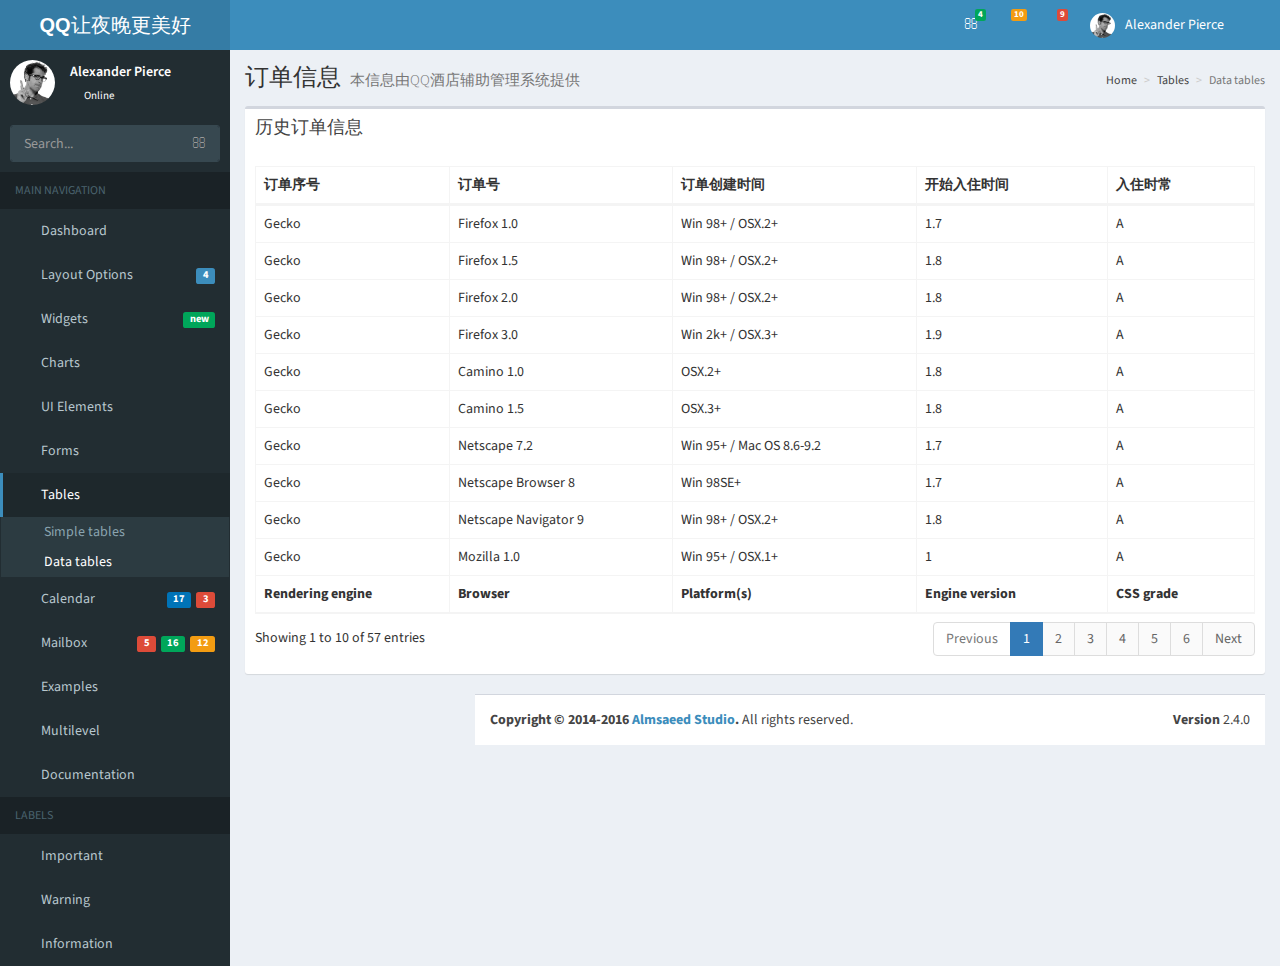
==== hotel_data.html @ d1375a73 "页面" ====
<!DOCTYPE html>
<html>
<head>
  <meta charset="utf-8">
  <meta http-equiv="X-UA-Compatible" content="IE=edge">
  <title>AdminLTE 2 | Data Tables</title>
  <!-- Tell the browser to be responsive to screen width -->
  <meta content="width=device-width, initial-scale=1, maximum-scale=1, user-scalable=no" name="viewport">
  <!-- Bootstrap 3.3.7 -->
  <link rel="stylesheet" href="css/bootstrap.css">
  <!-- Font Awesome -->
  <link rel="stylesheet" href="css/font-awesome.css">
  <!-- Ionicons -->
  <link rel="stylesheet" href="css/ionicons.css">
  <!-- DataTables -->
  <link rel="stylesheet" href="css/dataTables.bootstrap.css">
  <!-- Theme style -->
  <link rel="stylesheet" href="css/AdminLTE.css">
  <!-- AdminLTE Skins. Choose a skin from the css/skins
       folder instead of downloading all of them to reduce the load. -->
  <link rel="stylesheet" href="css/_all-skins.css">

  <!-- Google Font -->
  <link rel="stylesheet"
        href="https://fonts.googleapis.com/css?family=Source+Sans+Pro:300,400,600,700,300italic,400italic,600italic">
</head>
<body class="hold-transition skin-blue sidebar-mini">
<div class="wrapper">

  <header class="main-header">
    <!-- Logo -->
    <a href="index2.html" class="logo">
      <!-- mini logo for sidebar mini 50x50 pixels -->
      <span class="logo-mini"><b>A</b>LT</span>
      <!-- logo for regular state and mobile devices -->
      <span class="logo-lg"><b>QQ</b>让夜晚更美好</span>
    </a>
    <!-- Header Navbar: style can be found in header.less -->
    <nav class="navbar navbar-static-top">
      <!-- Sidebar toggle button-->
      <a href="#" class="sidebar-toggle" data-toggle="push-menu" role="button">
        <span class="sr-only">Toggle navigation</span>
        <span class="icon-bar"></span>
        <span class="icon-bar"></span>
        <span class="icon-bar"></span>
      </a>

      <div class="navbar-custom-menu">
        <ul class="nav navbar-nav">
          <!-- Messages: style can be found in dropdown.less-->
          <li class="dropdown messages-menu">
            <a href="#" class="dropdown-toggle" data-toggle="dropdown">
              <i class="fa fa-envelope-o"></i>
              <span class="label label-success">4</span>
            </a>
            <ul class="dropdown-menu">
              <li class="header">You have 4 messages</li>
              <li>
                <!-- inner menu: contains the actual data -->
                <ul class="menu">
                  <li><!-- start message -->
                    <a href="#">
                      <div class="pull-left">
                        <img src="img/user2-160x160.jpg" class="img-circle" alt="User Image">
                      </div>
                      <h4>
                        Support Team
                        <small><i class="fa fa-clock-o"></i> 5 mins</small>
                      </h4>
                      <p>Why not buy a new awesome theme?</p>
                    </a>
                  </li>
                  <!-- end message -->
                  <li>
                    <a href="#">
                      <div class="pull-left">
                        <img src="img/user3-128x128.jpg" class="img-circle" alt="User Image">
                      </div>
                      <h4>
                        AdminLTE Design Team
                        <small><i class="fa fa-clock-o"></i> 2 hours</small>
                      </h4>
                      <p>Why not buy a new awesome theme?</p>
                    </a>
                  </li>
                  <li>
                    <a href="#">
                      <div class="pull-left">
                        <img src="img/user4-128x128.jpg" class="img-circle" alt="User Image">
                      </div>
                      <h4>
                        Developers
                        <small><i class="fa fa-clock-o"></i> Today</small>
                      </h4>
                      <p>Why not buy a new awesome theme?</p>
                    </a>
                  </li>
                  <li>
                    <a href="#">
                      <div class="pull-left">
                        <img src="img/user3-128x128.jpg" class="img-circle" alt="User Image">
                      </div>
                      <h4>
                        Sales Department
                        <small><i class="fa fa-clock-o"></i> Yesterday</small>
                      </h4>
                      <p>Why not buy a new awesome theme?</p>
                    </a>
                  </li>
                  <li>
                    <a href="#">
                      <div class="pull-left">
                        <img src="img/user4-128x128.jpg" class="img-circle" alt="User Image">
                      </div>
                      <h4>
                        Reviewers
                        <small><i class="fa fa-clock-o"></i> 2 days</small>
                      </h4>
                      <p>Why not buy a new awesome theme?</p>
                    </a>
                  </li>
                </ul>
              </li>
              <li class="footer"><a href="#">See All Messages</a></li>
            </ul>
          </li>
          <!-- Notifications: style can be found in dropdown.less -->
          <li class="dropdown notifications-menu">
            <a href="#" class="dropdown-toggle" data-toggle="dropdown">
              <i class="fa fa-bell-o"></i>
              <span class="label label-warning">10</span>
            </a>
            <ul class="dropdown-menu">
              <li class="header">You have 10 notifications</li>
              <li>
                <!-- inner menu: contains the actual data -->
                <ul class="menu">
                  <li>
                    <a href="#">
                      <i class="fa fa-users text-aqua"></i> 5 new members joined today
                    </a>
                  </li>
                  <li>
                    <a href="#">
                      <i class="fa fa-warning text-yellow"></i> Very long description here that may not fit into the
                      page and may cause design problems
                    </a>
                  </li>
                  <li>
                    <a href="#">
                      <i class="fa fa-users text-red"></i> 5 new members joined
                    </a>
                  </li>

                  <li>
                    <a href="#">
                      <i class="fa fa-shopping-cart text-green"></i> 25 sales made
                    </a>
                  </li>
                  <li>
                    <a href="#">
                      <i class="fa fa-user text-red"></i> You changed your username
                    </a>
                  </li>
                </ul>
              </li>
              <li class="footer"><a href="#">View all</a></li>
            </ul>
          </li>
          <!-- Tasks: style can be found in dropdown.less -->
          <li class="dropdown tasks-menu">
            <a href="#" class="dropdown-toggle" data-toggle="dropdown">
              <i class="fa fa-flag-o"></i>
              <span class="label label-danger">9</span>
            </a>
            <ul class="dropdown-menu">
              <li class="header">You have 9 tasks</li>
              <li>
                <!-- inner menu: contains the actual data -->
                <ul class="menu">
                  <li><!-- Task item -->
                    <a href="#">
                      <h3>
                        Design some buttons
                        <small class="pull-right">20%</small>
                      </h3>
                      <div class="progress xs">
                        <div class="progress-bar progress-bar-aqua" style="width: 20%" role="progressbar"
                             aria-valuenow="20" aria-valuemin="0" aria-valuemax="100">
                          <span class="sr-only">20% Complete</span>
                        </div>
                      </div>
                    </a>
                  </li>
                  <!-- end task item -->
                  <li><!-- Task item -->
                    <a href="#">
                      <h3>
                        Create a nice theme
                        <small class="pull-right">40%</small>
                      </h3>
                      <div class="progress xs">
                        <div class="progress-bar progress-bar-green" style="width: 40%" role="progressbar"
                             aria-valuenow="20" aria-valuemin="0" aria-valuemax="100">
                          <span class="sr-only">40% Complete</span>
                        </div>
                      </div>
                    </a>
                  </li>
                  <!-- end task item -->
                  <li><!-- Task item -->
                    <a href="#">
                      <h3>
                        Some task I need to do
                        <small class="pull-right">60%</small>
                      </h3>
                      <div class="progress xs">
                        <div class="progress-bar progress-bar-red" style="width: 60%" role="progressbar"
                             aria-valuenow="20" aria-valuemin="0" aria-valuemax="100">
                          <span class="sr-only">60% Complete</span>
                        </div>
                      </div>
                    </a>
                  </li>
                  <!-- end task item -->
                  <li><!-- Task item -->
                    <a href="#">
                      <h3>
                        Make beautiful transitions
                        <small class="pull-right">80%</small>
                      </h3>
                      <div class="progress xs">
                        <div class="progress-bar progress-bar-yellow" style="width: 80%" role="progressbar"
                             aria-valuenow="20" aria-valuemin="0" aria-valuemax="100">
                          <span class="sr-only">80% Complete</span>
                        </div>
                      </div>
                    </a>
                  </li>
                  <!-- end task item -->
                </ul>
              </li>
              <li class="footer">
                <a href="#">View all tasks</a>
              </li>
            </ul>
          </li>
          <!-- User Account: style can be found in dropdown.less -->
          <li class="dropdown user user-menu">
            <a href="#" class="dropdown-toggle" data-toggle="dropdown">
              <img src="img/user2-160x160.jpg" class="user-image" alt="User Image">
              <span class="hidden-xs">Alexander Pierce</span>
            </a>
            <ul class="dropdown-menu">
              <!-- User image -->
              <li class="user-header">
                <img src="img/user2-160x160.jpg" class="img-circle" alt="User Image">

                <p>
                  Alexander Pierce - Web Developer
                  <small>Member since Nov. 2012</small>
                </p>
              </li>
              <!-- Menu Body -->
              <li class="user-body">
                <div class="row">
                  <div class="col-xs-4 text-center">
                    <a href="#">Followers</a>
                  </div>
                  <div class="col-xs-4 text-center">
                    <a href="#">Sales</a>
                  </div>
                  <div class="col-xs-4 text-center">
                    <a href="#">Friends</a>
                  </div>
                </div>
                <!-- /.row -->
              </li>
              <!-- Menu Footer-->
              <li class="user-footer">
                <div class="pull-left">
                  <a href="#" class="btn btn-default btn-flat">Profile</a>
                </div>
                <div class="pull-right">
                  <a href="#" class="btn btn-default btn-flat">Sign out</a>
                </div>
              </li>
            </ul>
          </li>
          <!-- Control Sidebar Toggle Button -->
          <li>
            <a href="#" data-toggle="control-sidebar"><i class="fa fa-gears"></i></a>
          </li>
        </ul>
      </div>
    </nav>
  </header>
  <!-- Left side column. contains the logo and sidebar -->
  <aside class="main-sidebar">
    <!-- sidebar: style can be found in sidebar.less -->
    <section class="sidebar">
      <!-- Sidebar user panel -->
      <div class="user-panel">
        <div class="pull-left image">
          <img src="img/user2-160x160.jpg" class="img-circle" alt="User Image">
        </div>
        <div class="pull-left info">
          <p>Alexander Pierce</p>
          <a href="#"><i class="fa fa-circle text-success"></i> Online</a>
        </div>
      </div>
      <!-- search form -->
      <form action="#" method="get" class="sidebar-form">
        <div class="input-group">
          <input type="text" name="q" class="form-control" placeholder="Search...">
          <span class="input-group-btn">
                <button type="submit" name="search" id="search-btn" class="btn btn-flat"><i class="fa fa-search"></i>
                </button>
              </span>
        </div>
      </form>
      <!-- /.search form -->
      <!-- sidebar menu: : style can be found in sidebar.less -->
      <ul class="sidebar-menu" data-widget="tree">
        <li class="header">MAIN NAVIGATION</li>
        <li class="treeview">
          <a href="#">
            <i class="fa fa-dashboard"></i> <span>Dashboard</span>
            <span class="pull-right-container">
              <i class="fa fa-angle-left pull-right"></i>
            </span>
          </a>
          <ul class="treeview-menu">
            <li><a href="index.html"><i class="fa fa-circle-o"></i> Dashboard v1</a></li>
            <li><a href="index2.html"><i class="fa fa-circle-o"></i> Dashboard v2</a></li>
          </ul>
        </li>
        <li class="treeview">
          <a href="#">
            <i class="fa fa-files-o"></i>
            <span>Layout Options</span>
            <span class="pull-right-container">
              <span class="label label-primary pull-right">4</span>
            </span>
          </a>
          <ul class="treeview-menu">
            <li><a href="pages/layout/top-nav.html"><i class="fa fa-circle-o"></i> Top Navigation</a></li>
            <li><a href="pages/layout/boxed.html"><i class="fa fa-circle-o"></i> Boxed</a></li>
            <li><a href="pages/layout/fixed.html"><i class="fa fa-circle-o"></i> Fixed</a></li>
            <li><a href="pages/layout/collapsed-sidebar.html"><i class="fa fa-circle-o"></i> Collapsed Sidebar</a></li>
          </ul>
        </li>
        <li>
          <a href="pages/widgets.html">
            <i class="fa fa-th"></i> <span>Widgets</span>
            <span class="pull-right-container">
              <small class="label pull-right bg-green">new</small>
            </span>
          </a>
        </li>
        <li class="treeview">
          <a href="#">
            <i class="fa fa-pie-chart"></i>
            <span>Charts</span>
            <span class="pull-right-container">
                  <i class="fa fa-angle-left pull-right"></i>
                </span>
          </a>
          <ul class="treeview-menu">
            <li><a href="pages/charts/chartjs.html"><i class="fa fa-circle-o"></i> ChartJS</a></li>
            <li><a href="pages/charts/morris.html"><i class="fa fa-circle-o"></i> Morris</a></li>
            <li><a href="pages/charts/flot.html"><i class="fa fa-circle-o"></i> Flot</a></li>
            <li><a href="pages/charts/inline.html"><i class="fa fa-circle-o"></i> Inline charts</a></li>
          </ul>
        </li>
        <li class="treeview">
          <a href="#">
            <i class="fa fa-laptop"></i>
            <span>UI Elements</span>
            <span class="pull-right-container">
                  <i class="fa fa-angle-left pull-right"></i>
                </span>
          </a>
          <ul class="treeview-menu">
            <li><a href="pages/UI/general.html"><i class="fa fa-circle-o"></i> General</a></li>
            <li><a href="pages/UI/icons.html"><i class="fa fa-circle-o"></i> Icons</a></li>
            <li><a href="pages/UI/buttons.html"><i class="fa fa-circle-o"></i> Buttons</a></li>
            <li><a href="pages/UI/sliders.html"><i class="fa fa-circle-o"></i> Sliders</a></li>
            <li><a href="pages/UI/timeline.html"><i class="fa fa-circle-o"></i> Timeline</a></li>
            <li><a href="pages/UI/modals.html"><i class="fa fa-circle-o"></i> Modals</a></li>
          </ul>
        </li>
        <li class="treeview">
          <a href="#">
            <i class="fa fa-edit"></i> <span>Forms</span>
            <span class="pull-right-container">
                  <i class="fa fa-angle-left pull-right"></i>
                </span>
          </a>
          <ul class="treeview-menu">
            <li><a href="pages/forms/general.html"><i class="fa fa-circle-o"></i> General Elements</a></li>
            <li><a href="pages/forms/advanced.html"><i class="fa fa-circle-o"></i> Advanced Elements</a></li>
            <li><a href="pages/forms/editors.html"><i class="fa fa-circle-o"></i> Editors</a></li>
          </ul>
        </li>
        <li class="treeview active">
          <a href="#">
            <i class="fa fa-table"></i> <span>Tables</span>
            <span class="pull-right-container">
                  <i class="fa fa-angle-left pull-right"></i>
                </span>
          </a>
          <ul class="treeview-menu">
            <li><a href="pages/tables/simple.html"><i class="fa fa-circle-o"></i> Simple tables</a></li>
            <li class="active"><a href="hotel_data.html"><i class="fa fa-circle-o"></i> Data tables</a></li>
          </ul>
        </li>
        <li>
          <a href="pages/calendar.html">
            <i class="fa fa-calendar"></i> <span>Calendar</span>
            <span class="pull-right-container">
              <small class="label pull-right bg-red">3</small>
              <small class="label pull-right bg-blue">17</small>
            </span>
          </a>
        </li>
        <li>
          <a href="pages/mailbox/mailbox.html">
            <i class="fa fa-envelope"></i> <span>Mailbox</span>
            <span class="pull-right-container">
              <small class="label pull-right bg-yellow">12</small>
              <small class="label pull-right bg-green">16</small>
              <small class="label pull-right bg-red">5</small>
            </span>
          </a>
        </li>
        <li class="treeview">
          <a href="#">
            <i class="fa fa-folder"></i> <span>Examples</span>
            <span class="pull-right-container">
                  <i class="fa fa-angle-left pull-right"></i>
                </span>
          </a>
          <ul class="treeview-menu">
            <li><a href="pages/examples/invoice.html"><i class="fa fa-circle-o"></i> Invoice</a></li>
            <li><a href="pages/examples/profile.html"><i class="fa fa-circle-o"></i> Profile</a></li>
            <li><a href="pages/examples/login.html"><i class="fa fa-circle-o"></i> Login</a></li>
            <li><a href="pages/examples/register.html"><i class="fa fa-circle-o"></i> Register</a></li>
            <li><a href="pages/examples/lockscreen.html"><i class="fa fa-circle-o"></i> Lockscreen</a></li>
            <li><a href="pages/examples/404.html"><i class="fa fa-circle-o"></i> 404 Error</a></li>
            <li><a href="pages/examples/500.html"><i class="fa fa-circle-o"></i> 500 Error</a></li>
            <li><a href="pages/examples/blank.html"><i class="fa fa-circle-o"></i> Blank Page</a></li>
            <li><a href="pages/examples/pace.html"><i class="fa fa-circle-o"></i> Pace Page</a></li>
          </ul>
        </li>
        <li class="treeview">
          <a href="#">
            <i class="fa fa-share"></i> <span>Multilevel</span>
            <span class="pull-right-container">
                  <i class="fa fa-angle-left pull-right"></i>
                </span>
          </a>
          <ul class="treeview-menu">
            <li><a href="#"><i class="fa fa-circle-o"></i> Level One</a></li>
            <li class="treeview">
              <a href="#"><i class="fa fa-circle-o"></i> Level One
                <span class="pull-right-container">
                  <i class="fa fa-angle-left pull-right"></i>
                </span>
              </a>
              <ul class="treeview-menu">
                <li><a href="#"><i class="fa fa-circle-o"></i> Level Two</a></li>
                <li class="treeview">
                  <a href="#"><i class="fa fa-circle-o"></i> Level Two
                    <span class="pull-right-container">
                      <i class="fa fa-angle-left pull-right"></i>
                    </span>
                  </a>
                  <ul class="treeview-menu">
                    <li><a href="#"><i class="fa fa-circle-o"></i> Level Three</a></li>
                    <li><a href="#"><i class="fa fa-circle-o"></i> Level Three</a></li>
                  </ul>
                </li>
              </ul>
            </li>
            <li><a href="#"><i class="fa fa-circle-o"></i> Level One</a></li>
          </ul>
        </li>
        <li><a href="https://adminlte.io/docs"><i class="fa fa-book"></i> <span>Documentation</span></a></li>
        <li class="header">LABELS</li>
        <li><a href="#"><i class="fa fa-circle-o text-red"></i> <span>Important</span></a></li>
        <li><a href="#"><i class="fa fa-circle-o text-yellow"></i> <span>Warning</span></a></li>
        <li><a href="#"><i class="fa fa-circle-o text-aqua"></i> <span>Information</span></a></li>
      </ul>
    </section>
    <!-- /.sidebar -->
  </aside>

  <!-- Content Wrapper. Contains page content -->
  <div class="content-wrapper">
    <!-- Content Header (Page header) -->
    <section class="content-header">
      <h1>
        订单信息
        <small>本信息由QQ酒店辅助管理系统提供</small>
      </h1>
      <ol class="breadcrumb">
        <li><a href="#"><i class="fa fa-dashboard"></i> Home</a></li>
        <li><a href="#">Tables</a></li>
        <li class="active">Data tables</li>
      </ol>
    </section>

    <!-- Main content -->
    <section class="content">
      <div class="row">
        <div class="col-xs-12">
          <div class="box">
            <div class="box-header">
              <h3 class="box-title">历史订单信息</h3>
            </div>
            <!-- /.box-header -->
            <div class="box-body">
              <table id="example2" class="table table-bordered table-hover">
                <thead>
                <tr>
                  <th>订单序号</th>
                  <th>订单号</th>
                  <th>订单创建时间</th>
                  <th>开始入住时间</th>
                  <th>入住时常</th>
                </tr>
                </thead>
                <tbody>
                <tr>
                  <td>Trident</td>
                  <td>Internet
                    Explorer 4.0
                  </td>
                  <td>Win 95+</td>
                  <td> 4</td>
                  <td>X</td>
                </tr>
                <tr>
                  <td>Trident</td>
                  <td>Internet
                    Explorer 5.0
                  </td>
                  <td>Win 95+</td>
                  <td>5</td>
                  <td>C</td>
                </tr>
                <tr>
                  <td>Trident</td>
                  <td>Internet
                    Explorer 5.5
                  </td>
                  <td>Win 95+</td>
                  <td>5.5</td>
                  <td>A</td>
                </tr>
                <tr>
                  <td>Trident</td>
                  <td>Internet
                    Explorer 6
                  </td>
                  <td>Win 98+</td>
                  <td>6</td>
                  <td>A</td>
                </tr>
                <tr>
                  <td>Trident</td>
                  <td>Internet Explorer 7</td>
                  <td>Win XP SP2+</td>
                  <td>7</td>
                  <td>A</td>
                </tr>
                <tr>
                  <td>Trident</td>
                  <td>AOL browser (AOL desktop)</td>
                  <td>Win XP</td>
                  <td>6</td>
                  <td>A</td>
                </tr>
                <tr>
                  <td>Gecko</td>
                  <td>Firefox 1.0</td>
                  <td>Win 98+ / OSX.2+</td>
                  <td>1.7</td>
                  <td>A</td>
                </tr>
                <tr>
                  <td>Gecko</td>
                  <td>Firefox 1.5</td>
                  <td>Win 98+ / OSX.2+</td>
                  <td>1.8</td>
                  <td>A</td>
                </tr>
                <tr>
                  <td>Gecko</td>
                  <td>Firefox 2.0</td>
                  <td>Win 98+ / OSX.2+</td>
                  <td>1.8</td>
                  <td>A</td>
                </tr>
                <tr>
                  <td>Gecko</td>
                  <td>Firefox 3.0</td>
                  <td>Win 2k+ / OSX.3+</td>
                  <td>1.9</td>
                  <td>A</td>
                </tr>
                <tr>
                  <td>Gecko</td>
                  <td>Camino 1.0</td>
                  <td>OSX.2+</td>
                  <td>1.8</td>
                  <td>A</td>
                </tr>
                <tr>
                  <td>Gecko</td>
                  <td>Camino 1.5</td>
                  <td>OSX.3+</td>
                  <td>1.8</td>
                  <td>A</td>
                </tr>
                <tr>
                  <td>Gecko</td>
                  <td>Netscape 7.2</td>
                  <td>Win 95+ / Mac OS 8.6-9.2</td>
                  <td>1.7</td>
                  <td>A</td>
                </tr>
                <tr>
                  <td>Gecko</td>
                  <td>Netscape Browser 8</td>
                  <td>Win 98SE+</td>
                  <td>1.7</td>
                  <td>A</td>
                </tr>
                <tr>
                  <td>Gecko</td>
                  <td>Netscape Navigator 9</td>
                  <td>Win 98+ / OSX.2+</td>
                  <td>1.8</td>
                  <td>A</td>
                </tr>
                <tr>
                  <td>Gecko</td>
                  <td>Mozilla 1.0</td>
                  <td>Win 95+ / OSX.1+</td>
                  <td>1</td>
                  <td>A</td>
                </tr>
                <tr>
                  <td>Gecko</td>
                  <td>Mozilla 1.1</td>
                  <td>Win 95+ / OSX.1+</td>
                  <td>1.1</td>
                  <td>A</td>
                </tr>
                <tr>
                  <td>Gecko</td>
                  <td>Mozilla 1.2</td>
                  <td>Win 95+ / OSX.1+</td>
                  <td>1.2</td>
                  <td>A</td>
                </tr>
                <tr>
                  <td>Gecko</td>
                  <td>Mozilla 1.3</td>
                  <td>Win 95+ / OSX.1+</td>
                  <td>1.3</td>
                  <td>A</td>
                </tr>
                <tr>
                  <td>Gecko</td>
                  <td>Mozilla 1.4</td>
                  <td>Win 95+ / OSX.1+</td>
                  <td>1.4</td>
                  <td>A</td>
                </tr>
                <tr>
                  <td>Gecko</td>
                  <td>Mozilla 1.5</td>
                  <td>Win 95+ / OSX.1+</td>
                  <td>1.5</td>
                  <td>A</td>
                </tr>
                <tr>
                  <td>Gecko</td>
                  <td>Mozilla 1.6</td>
                  <td>Win 95+ / OSX.1+</td>
                  <td>1.6</td>
                  <td>A</td>
                </tr>
                <tr>
                  <td>Gecko</td>
                  <td>Mozilla 1.7</td>
                  <td>Win 98+ / OSX.1+</td>
                  <td>1.7</td>
                  <td>A</td>
                </tr>
                <tr>
                  <td>Gecko</td>
                  <td>Mozilla 1.8</td>
                  <td>Win 98+ / OSX.1+</td>
                  <td>1.8</td>
                  <td>A</td>
                </tr>
                <tr>
                  <td>Gecko</td>
                  <td>Seamonkey 1.1</td>
                  <td>Win 98+ / OSX.2+</td>
                  <td>1.8</td>
                  <td>A</td>
                </tr>
                <tr>
                  <td>Gecko</td>
                  <td>Epiphany 2.20</td>
                  <td>Gnome</td>
                  <td>1.8</td>
                  <td>A</td>
                </tr>
                <tr>
                  <td>Webkit</td>
                  <td>Safari 1.2</td>
                  <td>OSX.3</td>
                  <td>125.5</td>
                  <td>A</td>
                </tr>
                <tr>
                  <td>Webkit</td>
                  <td>Safari 1.3</td>
                  <td>OSX.3</td>
                  <td>312.8</td>
                  <td>A</td>
                </tr>
                <tr>
                  <td>Webkit</td>
                  <td>Safari 2.0</td>
                  <td>OSX.4+</td>
                  <td>419.3</td>
                  <td>A</td>
                </tr>
                <tr>
                  <td>Webkit</td>
                  <td>Safari 3.0</td>
                  <td>OSX.4+</td>
                  <td>522.1</td>
                  <td>A</td>
                </tr>
                <tr>
                  <td>Webkit</td>
                  <td>OmniWeb 5.5</td>
                  <td>OSX.4+</td>
                  <td>420</td>
                  <td>A</td>
                </tr>
                <tr>
                  <td>Webkit</td>
                  <td>iPod Touch / iPhone</td>
                  <td>iPod</td>
                  <td>420.1</td>
                  <td>A</td>
                </tr>
                <tr>
                  <td>Webkit</td>
                  <td>S60</td>
                  <td>S60</td>
                  <td>413</td>
                  <td>A</td>
                </tr>
                <tr>
                  <td>Presto</td>
                  <td>Opera 7.0</td>
                  <td>Win 95+ / OSX.1+</td>
                  <td>-</td>
                  <td>A</td>
                </tr>
                <tr>
                  <td>Presto</td>
                  <td>Opera 7.5</td>
                  <td>Win 95+ / OSX.2+</td>
                  <td>-</td>
                  <td>A</td>
                </tr>
                <tr>
                  <td>Presto</td>
                  <td>Opera 8.0</td>
                  <td>Win 95+ / OSX.2+</td>
                  <td>-</td>
                  <td>A</td>
                </tr>
                <tr>
                  <td>Presto</td>
                  <td>Opera 8.5</td>
                  <td>Win 95+ / OSX.2+</td>
                  <td>-</td>
                  <td>A</td>
                </tr>
                <tr>
                  <td>Presto</td>
                  <td>Opera 9.0</td>
                  <td>Win 95+ / OSX.3+</td>
                  <td>-</td>
                  <td>A</td>
                </tr>
                <tr>
                  <td>Presto</td>
                  <td>Opera 9.2</td>
                  <td>Win 88+ / OSX.3+</td>
                  <td>-</td>
                  <td>A</td>
                </tr>
                <tr>
                  <td>Presto</td>
                  <td>Opera 9.5</td>
                  <td>Win 88+ / OSX.3+</td>
                  <td>-</td>
                  <td>A</td>
                </tr>
                <tr>
                  <td>Presto</td>
                  <td>Opera for Wii</td>
                  <td>Wii</td>
                  <td>-</td>
                  <td>A</td>
                </tr>
                <tr>
                  <td>Presto</td>
                  <td>Nokia N800</td>
                  <td>N800</td>
                  <td>-</td>
                  <td>A</td>
                </tr>
                <tr>
                  <td>Presto</td>
                  <td>Nintendo DS browser</td>
                  <td>Nintendo DS</td>
                  <td>8.5</td>
                  <td>C/A<sup>1</sup></td>
                </tr>
                <tr>
                  <td>KHTML</td>
                  <td>Konqureror 3.1</td>
                  <td>KDE 3.1</td>
                  <td>3.1</td>
                  <td>C</td>
                </tr>
                <tr>
                  <td>KHTML</td>
                  <td>Konqureror 3.3</td>
                  <td>KDE 3.3</td>
                  <td>3.3</td>
                  <td>A</td>
                </tr>
                <tr>
                  <td>KHTML</td>
                  <td>Konqureror 3.5</td>
                  <td>KDE 3.5</td>
                  <td>3.5</td>
                  <td>A</td>
                </tr>
                <tr>
                  <td>Tasman</td>
                  <td>Internet Explorer 4.5</td>
                  <td>Mac OS 8-9</td>
                  <td>-</td>
                  <td>X</td>
                </tr>
                <tr>
                  <td>Tasman</td>
                  <td>Internet Explorer 5.1</td>
                  <td>Mac OS 7.6-9</td>
                  <td>1</td>
                  <td>C</td>
                </tr>
                <tr>
                  <td>Tasman</td>
                  <td>Internet Explorer 5.2</td>
                  <td>Mac OS 8-X</td>
                  <td>1</td>
                  <td>C</td>
                </tr>
                <tr>
                  <td>Misc</td>
                  <td>NetFront 3.1</td>
                  <td>Embedded devices</td>
                  <td>-</td>
                  <td>C</td>
                </tr>
                <tr>
                  <td>Misc</td>
                  <td>NetFront 3.4</td>
                  <td>Embedded devices</td>
                  <td>-</td>
                  <td>A</td>
                </tr>
                <tr>
                  <td>Misc</td>
                  <td>Dillo 0.8</td>
                  <td>Embedded devices</td>
                  <td>-</td>
                  <td>X</td>
                </tr>
                <tr>
                  <td>Misc</td>
                  <td>Links</td>
                  <td>Text only</td>
                  <td>-</td>
                  <td>X</td>
                </tr>
                <tr>
                  <td>Misc</td>
                  <td>Lynx</td>
                  <td>Text only</td>
                  <td>-</td>
                  <td>X</td>
                </tr>
                <tr>
                  <td>Misc</td>
                  <td>IE Mobile</td>
                  <td>Windows Mobile 6</td>
                  <td>-</td>
                  <td>C</td>
                </tr>
                <tr>
                  <td>Misc</td>
                  <td>PSP browser</td>
                  <td>PSP</td>
                  <td>-</td>
                  <td>C</td>
                </tr>
                <tr>
                  <td>Other browsers</td>
                  <td>All others</td>
                  <td>-</td>
                  <td>-</td>
                  <td>U</td>
                </tr>
                </tbody>
                <tfoot>
                <tr>
                  <th>Rendering engine</th>
                  <th>Browser</th>
                  <th>Platform(s)</th>
                  <th>Engine version</th>
                  <th>CSS grade</th>
                </tr>
                </tfoot>
              </table>
            </div>
            <!-- /.box-body -->
          </div>
          <!-- /.box -->
<!-- 
          <div class="box">
            <div class="box-header">
              <h3 class="box-title">Data Table With Full Features</h3>
            </div>
           
            <div class="box-body">
              <table id="example1" class="table table-bordered table-striped">
                <thead>
                <tr>
                  <th>Rendering engine</th>
                  <th>Browser</th>
                  <th>Platform(s)</th>
                  <th>Engine version</th>
                  <th>CSS grade</th>
                </tr>
                </thead>
                <tbody>
                <tr>
                  <td>Trident</td>
                  <td>Internet
                    Explorer 4.0
                  </td>
                  <td>Win 95+</td>
                  <td> 4</td>
                  <td>X</td>
                </tr>
                <tr>
                  <td>Trident</td>
                  <td>Internet
                    Explorer 5.0
                  </td>
                  <td>Win 95+</td>
                  <td>5</td>
                  <td>C</td>
                </tr>
                <tr>
                  <td>Trident</td>
                  <td>Internet
                    Explorer 5.5
                  </td>
                  <td>Win 95+</td>
                  <td>5.5</td>
                  <td>A</td>
                </tr>
                <tr>
                  <td>Trident</td>
                  <td>Internet
                    Explorer 6
                  </td>
                  <td>Win 98+</td>
                  <td>6</td>
                  <td>A</td>
                </tr>
                <tr>
                  <td>Trident</td>
                  <td>Internet Explorer 7</td>
                  <td>Win XP SP2+</td>
                  <td>7</td>
                  <td>A</td>
                </tr>
                <tr>
                  <td>Trident</td>
                  <td>AOL browser (AOL desktop)</td>
                  <td>Win XP</td>
                  <td>6</td>
                  <td>A</td>
                </tr>
                <tr>
                  <td>Gecko</td>
                  <td>Firefox 1.0</td>
                  <td>Win 98+ / OSX.2+</td>
                  <td>1.7</td>
                  <td>A</td>
                </tr>
                <tr>
                  <td>Gecko</td>
                  <td>Firefox 1.5</td>
                  <td>Win 98+ / OSX.2+</td>
                  <td>1.8</td>
                  <td>A</td>
                </tr>
                <tr>
                  <td>Gecko</td>
                  <td>Firefox 2.0</td>
                  <td>Win 98+ / OSX.2+</td>
                  <td>1.8</td>
                  <td>A</td>
                </tr>
                <tr>
                  <td>Gecko</td>
                  <td>Firefox 3.0</td>
                  <td>Win 2k+ / OSX.3+</td>
                  <td>1.9</td>
                  <td>A</td>
                </tr>
                <tr>
                  <td>Gecko</td>
                  <td>Camino 1.0</td>
                  <td>OSX.2+</td>
                  <td>1.8</td>
                  <td>A</td>
                </tr>
                <tr>
                  <td>Gecko</td>
                  <td>Camino 1.5</td>
                  <td>OSX.3+</td>
                  <td>1.8</td>
                  <td>A</td>
                </tr>
                <tr>
                  <td>Gecko</td>
                  <td>Netscape 7.2</td>
                  <td>Win 95+ / Mac OS 8.6-9.2</td>
                  <td>1.7</td>
                  <td>A</td>
                </tr>
                <tr>
                  <td>Gecko</td>
                  <td>Netscape Browser 8</td>
                  <td>Win 98SE+</td>
                  <td>1.7</td>
                  <td>A</td>
                </tr>
                <tr>
                  <td>Gecko</td>
                  <td>Netscape Navigator 9</td>
                  <td>Win 98+ / OSX.2+</td>
                  <td>1.8</td>
                  <td>A</td>
                </tr>
                <tr>
                  <td>Gecko</td>
                  <td>Mozilla 1.0</td>
                  <td>Win 95+ / OSX.1+</td>
                  <td>1</td>
                  <td>A</td>
                </tr>
                <tr>
                  <td>Gecko</td>
                  <td>Mozilla 1.1</td>
                  <td>Win 95+ / OSX.1+</td>
                  <td>1.1</td>
                  <td>A</td>
                </tr>
                <tr>
                  <td>Gecko</td>
                  <td>Mozilla 1.2</td>
                  <td>Win 95+ / OSX.1+</td>
                  <td>1.2</td>
                  <td>A</td>
                </tr>
                <tr>
                  <td>Gecko</td>
                  <td>Mozilla 1.3</td>
                  <td>Win 95+ / OSX.1+</td>
                  <td>1.3</td>
                  <td>A</td>
                </tr>
                <tr>
                  <td>Gecko</td>
                  <td>Mozilla 1.4</td>
                  <td>Win 95+ / OSX.1+</td>
                  <td>1.4</td>
                  <td>A</td>
                </tr>
                <tr>
                  <td>Gecko</td>
                  <td>Mozilla 1.5</td>
                  <td>Win 95+ / OSX.1+</td>
                  <td>1.5</td>
                  <td>A</td>
                </tr>
                <tr>
                  <td>Gecko</td>
                  <td>Mozilla 1.6</td>
                  <td>Win 95+ / OSX.1+</td>
                  <td>1.6</td>
                  <td>A</td>
                </tr>
                <tr>
                  <td>Gecko</td>
                  <td>Mozilla 1.7</td>
                  <td>Win 98+ / OSX.1+</td>
                  <td>1.7</td>
                  <td>A</td>
                </tr>
                <tr>
                  <td>Gecko</td>
                  <td>Mozilla 1.8</td>
                  <td>Win 98+ / OSX.1+</td>
                  <td>1.8</td>
                  <td>A</td>
                </tr>
                <tr>
                  <td>Gecko</td>
                  <td>Seamonkey 1.1</td>
                  <td>Win 98+ / OSX.2+</td>
                  <td>1.8</td>
                  <td>A</td>
                </tr>
                <tr>
                  <td>Gecko</td>
                  <td>Epiphany 2.20</td>
                  <td>Gnome</td>
                  <td>1.8</td>
                  <td>A</td>
                </tr>
                <tr>
                  <td>Webkit</td>
                  <td>Safari 1.2</td>
                  <td>OSX.3</td>
                  <td>125.5</td>
                  <td>A</td>
                </tr>
                <tr>
                  <td>Webkit</td>
                  <td>Safari 1.3</td>
                  <td>OSX.3</td>
                  <td>312.8</td>
                  <td>A</td>
                </tr>
                <tr>
                  <td>Webkit</td>
                  <td>Safari 2.0</td>
                  <td>OSX.4+</td>
                  <td>419.3</td>
                  <td>A</td>
                </tr>
                <tr>
                  <td>Webkit</td>
                  <td>Safari 3.0</td>
                  <td>OSX.4+</td>
                  <td>522.1</td>
                  <td>A</td>
                </tr>
                <tr>
                  <td>Webkit</td>
                  <td>OmniWeb 5.5</td>
                  <td>OSX.4+</td>
                  <td>420</td>
                  <td>A</td>
                </tr>
                <tr>
                  <td>Webkit</td>
                  <td>iPod Touch / iPhone</td>
                  <td>iPod</td>
                  <td>420.1</td>
                  <td>A</td>
                </tr>
                <tr>
                  <td>Webkit</td>
                  <td>S60</td>
                  <td>S60</td>
                  <td>413</td>
                  <td>A</td>
                </tr>
                <tr>
                  <td>Presto</td>
                  <td>Opera 7.0</td>
                  <td>Win 95+ / OSX.1+</td>
                  <td>-</td>
                  <td>A</td>
                </tr>
                <tr>
                  <td>Presto</td>
                  <td>Opera 7.5</td>
                  <td>Win 95+ / OSX.2+</td>
                  <td>-</td>
                  <td>A</td>
                </tr>
                <tr>
                  <td>Presto</td>
                  <td>Opera 8.0</td>
                  <td>Win 95+ / OSX.2+</td>
                  <td>-</td>
                  <td>A</td>
                </tr>
                <tr>
                  <td>Presto</td>
                  <td>Opera 8.5</td>
                  <td>Win 95+ / OSX.2+</td>
                  <td>-</td>
                  <td>A</td>
                </tr>
                <tr>
                  <td>Presto</td>
                  <td>Opera 9.0</td>
                  <td>Win 95+ / OSX.3+</td>
                  <td>-</td>
                  <td>A</td>
                </tr>
                <tr>
                  <td>Presto</td>
                  <td>Opera 9.2</td>
                  <td>Win 88+ / OSX.3+</td>
                  <td>-</td>
                  <td>A</td>
                </tr>
                <tr>
                  <td>Presto</td>
                  <td>Opera 9.5</td>
                  <td>Win 88+ / OSX.3+</td>
                  <td>-</td>
                  <td>A</td>
                </tr>
                <tr>
                  <td>Presto</td>
                  <td>Opera for Wii</td>
                  <td>Wii</td>
                  <td>-</td>
                  <td>A</td>
                </tr>
                <tr>
                  <td>Presto</td>
                  <td>Nokia N800</td>
                  <td>N800</td>
                  <td>-</td>
                  <td>A</td>
                </tr>
                <tr>
                  <td>Presto</td>
                  <td>Nintendo DS browser</td>
                  <td>Nintendo DS</td>
                  <td>8.5</td>
                  <td>C/A<sup>1</sup></td>
                </tr>
                <tr>
                  <td>KHTML</td>
                  <td>Konqureror 3.1</td>
                  <td>KDE 3.1</td>
                  <td>3.1</td>
                  <td>C</td>
                </tr>
                <tr>
                  <td>KHTML</td>
                  <td>Konqureror 3.3</td>
                  <td>KDE 3.3</td>
                  <td>3.3</td>
                  <td>A</td>
                </tr>
                <tr>
                  <td>KHTML</td>
                  <td>Konqureror 3.5</td>
                  <td>KDE 3.5</td>
                  <td>3.5</td>
                  <td>A</td>
                </tr>
                <tr>
                  <td>Tasman</td>
                  <td>Internet Explorer 4.5</td>
                  <td>Mac OS 8-9</td>
                  <td>-</td>
                  <td>X</td>
                </tr>
                <tr>
                  <td>Tasman</td>
                  <td>Internet Explorer 5.1</td>
                  <td>Mac OS 7.6-9</td>
                  <td>1</td>
                  <td>C</td>
                </tr>
                <tr>
                  <td>Tasman</td>
                  <td>Internet Explorer 5.2</td>
                  <td>Mac OS 8-X</td>
                  <td>1</td>
                  <td>C</td>
                </tr>
                <tr>
                  <td>Misc</td>
                  <td>NetFront 3.1</td>
                  <td>Embedded devices</td>
                  <td>-</td>
                  <td>C</td>
                </tr>
                <tr>
                  <td>Misc</td>
                  <td>NetFront 3.4</td>
                  <td>Embedded devices</td>
                  <td>-</td>
                  <td>A</td>
                </tr>
                <tr>
                  <td>Misc</td>
                  <td>Dillo 0.8</td>
                  <td>Embedded devices</td>
                  <td>-</td>
                  <td>X</td>
                </tr>
                <tr>
                  <td>Misc</td>
                  <td>Links</td>
                  <td>Text only</td>
                  <td>-</td>
                  <td>X</td>
                </tr>
                <tr>
                  <td>Misc</td>
                  <td>Lynx</td>
                  <td>Text only</td>
                  <td>-</td>
                  <td>X</td>
                </tr>
                <tr>
                  <td>Misc</td>
                  <td>IE Mobile</td>
                  <td>Windows Mobile 6</td>
                  <td>-</td>
                  <td>C</td>
                </tr>
                <tr>
                  <td>Misc</td>
                  <td>PSP browser</td>
                  <td>PSP</td>
                  <td>-</td>
                  <td>C</td>
                </tr>
                <tr>
                  <td>Other browsers</td>
                  <td>All others</td>
                  <td>-</td>
                  <td>-</td>
                  <td>U</td>
                </tr>
                </tbody>
                <tfoot>
                <tr>
                  <th>Rendering engine</th>
                  <th>Browser</th>
                  <th>Platform(s)</th>
                  <th>Engine version</th>
                  <th>CSS grade</th>
                </tr>
                </tfoot>
              </table>
            </div>
           
          </div>
          
        </div>
       
      </div>
      
    </section>
    
  </div> -->
  
  <footer class="main-footer">
    <div class="pull-right hidden-xs">
      <b>Version</b> 2.4.0
    </div>
    <strong>Copyright &copy; 2014-2016 <a href="https://adminlte.io">Almsaeed Studio</a>.</strong> All rights
    reserved.
  </footer>

  <!-- Control Sidebar -->
  <aside class="control-sidebar control-sidebar-dark">
    <!-- Create the tabs -->
    <ul class="nav nav-tabs nav-justified control-sidebar-tabs">
      <li><a href="#control-sidebar-home-tab" data-toggle="tab"><i class="fa fa-home"></i></a></li>
      <li><a href="#control-sidebar-settings-tab" data-toggle="tab"><i class="fa fa-gears"></i></a></li>
    </ul>
    <!-- Tab panes -->
    <div class="tab-content">
      <!-- Home tab content -->
      <div class="tab-pane" id="control-sidebar-home-tab">
        <h3 class="control-sidebar-heading">Recent Activity</h3>
        <ul class="control-sidebar-menu">
          <li>
            <a href="javascript:void(0)">
              <i class="menu-icon fa fa-birthday-cake bg-red"></i>

              <div class="menu-info">
                <h4 class="control-sidebar-subheading">Langdon's Birthday</h4>

                <p>Will be 23 on April 24th</p>
              </div>
            </a>
          </li>
          <li>
            <a href="javascript:void(0)">
              <i class="menu-icon fa fa-user bg-yellow"></i>

              <div class="menu-info">
                <h4 class="control-sidebar-subheading">Frodo Updated His Profile</h4>

                <p>New phone +1(800)555-1234</p>
              </div>
            </a>
          </li>
          <li>
            <a href="javascript:void(0)">
              <i class="menu-icon fa fa-envelope-o bg-light-blue"></i>

              <div class="menu-info">
                <h4 class="control-sidebar-subheading">Nora Joined Mailing List</h4>

                <p>nora@example.com</p>
              </div>
            </a>
          </li>
          <li>
            <a href="javascript:void(0)">
              <i class="menu-icon fa fa-file-code-o bg-green"></i>

              <div class="menu-info">
                <h4 class="control-sidebar-subheading">Cron Job 254 Executed</h4>

                <p>Execution time 5 seconds</p>
              </div>
            </a>
          </li>
        </ul>
        <!-- /.control-sidebar-menu -->

        <h3 class="control-sidebar-heading">Tasks Progress</h3>
        <ul class="control-sidebar-menu">
          <li>
            <a href="javascript:void(0)">
              <h4 class="control-sidebar-subheading">
                Custom Template Design
                <span class="label label-danger pull-right">70%</span>
              </h4>

              <div class="progress progress-xxs">
                <div class="progress-bar progress-bar-danger" style="width: 70%"></div>
              </div>
            </a>
          </li>
          <li>
            <a href="javascript:void(0)">
              <h4 class="control-sidebar-subheading">
                Update Resume
                <span class="label label-success pull-right">95%</span>
              </h4>

              <div class="progress progress-xxs">
                <div class="progress-bar progress-bar-success" style="width: 95%"></div>
              </div>
            </a>
          </li>
          <li>
            <a href="javascript:void(0)">
              <h4 class="control-sidebar-subheading">
                Laravel Integration
                <span class="label label-warning pull-right">50%</span>
              </h4>

              <div class="progress progress-xxs">
                <div class="progress-bar progress-bar-warning" style="width: 50%"></div>
              </div>
            </a>
          </li>
          <li>
            <a href="javascript:void(0)">
              <h4 class="control-sidebar-subheading">
                Back End Framework
                <span class="label label-primary pull-right">68%</span>
              </h4>

              <div class="progress progress-xxs">
                <div class="progress-bar progress-bar-primary" style="width: 68%"></div>
              </div>
            </a>
          </li>
        </ul>
        <!-- /.control-sidebar-menu -->

      </div>
      <!-- /.tab-pane -->
      <!-- Stats tab content -->
      <div class="tab-pane" id="control-sidebar-stats-tab">Stats Tab Content</div>
      <!-- /.tab-pane -->
      <!-- Settings tab content -->
      <div class="tab-pane" id="control-sidebar-settings-tab">
        <form method="post">
          <h3 class="control-sidebar-heading">General Settings</h3>

          <div class="form-group">
            <label class="control-sidebar-subheading">
              Report panel usage
              <input type="checkbox" class="pull-right" checked>
            </label>

            <p>
              Some information about this general settings option
            </p>
          </div>
          <!-- /.form-group -->

          <div class="form-group">
            <label class="control-sidebar-subheading">
              Allow mail redirect
              <input type="checkbox" class="pull-right" checked>
            </label>

            <p>
              Other sets of options are available
            </p>
          </div>
          <!-- /.form-group -->

          <div class="form-group">
            <label class="control-sidebar-subheading">
              Expose author name in posts
              <input type="checkbox" class="pull-right" checked>
            </label>

            <p>
              Allow the user to show his name in blog posts
            </p>
          </div>
          <!-- /.form-group -->

          <h3 class="control-sidebar-heading">Chat Settings</h3>

          <div class="form-group">
            <label class="control-sidebar-subheading">
              Show me as online
              <input type="checkbox" class="pull-right" checked>
            </label>
          </div>
          <!-- /.form-group -->

          <div class="form-group">
            <label class="control-sidebar-subheading">
              Turn off notifications
              <input type="checkbox" class="pull-right">
            </label>
          </div>
          <!-- /.form-group -->

          <div class="form-group">
            <label class="control-sidebar-subheading">
              Delete chat history
              <a href="javascript:void(0)" class="text-red pull-right"><i class="fa fa-trash-o"></i></a>
            </label>
          </div>
          <!-- /.form-group -->
        </form>
      </div>
      <!-- /.tab-pane -->
    </div>
  </aside>
  <!-- /.control-sidebar -->
  <!-- Add the sidebar's background. This div must be placed
       immediately after the control sidebar -->
  <div class="control-sidebar-bg"></div>
</div>
<!-- ./wrapper -->

<!-- jQuery 3 -->
<script src="js/jquery.js"></script>
<!-- Bootstrap 3.3.7 -->
<script src="js/bootstrap.js"></script>
<!-- DataTables -->
<script src="js/jquery.dataTables.js"></script>
<script src="js/dataTables.bootstrap.js"></script>
<!-- SlimScroll -->
<script src="js/jquery.slimscroll.js"></script>
<!-- FastClick -->
<script src="js/fastclick.js"></script>
<!-- AdminLTE App -->
<script src="js/adminlte.js"></script>
<!-- AdminLTE for demo purposes -->
<script src="/js/demo.js"></script>
<!-- page script -->
<script>
  $(function () {
    $('#example1').DataTable()
    $('#example2').DataTable({
      'paging'      : true,
      'lengthChange': false,
      'searching'   : false,
      'ordering'    : true,
      'info'        : true,
      'autoWidth'   : false
    })
  })
</script>
</body>
</html>
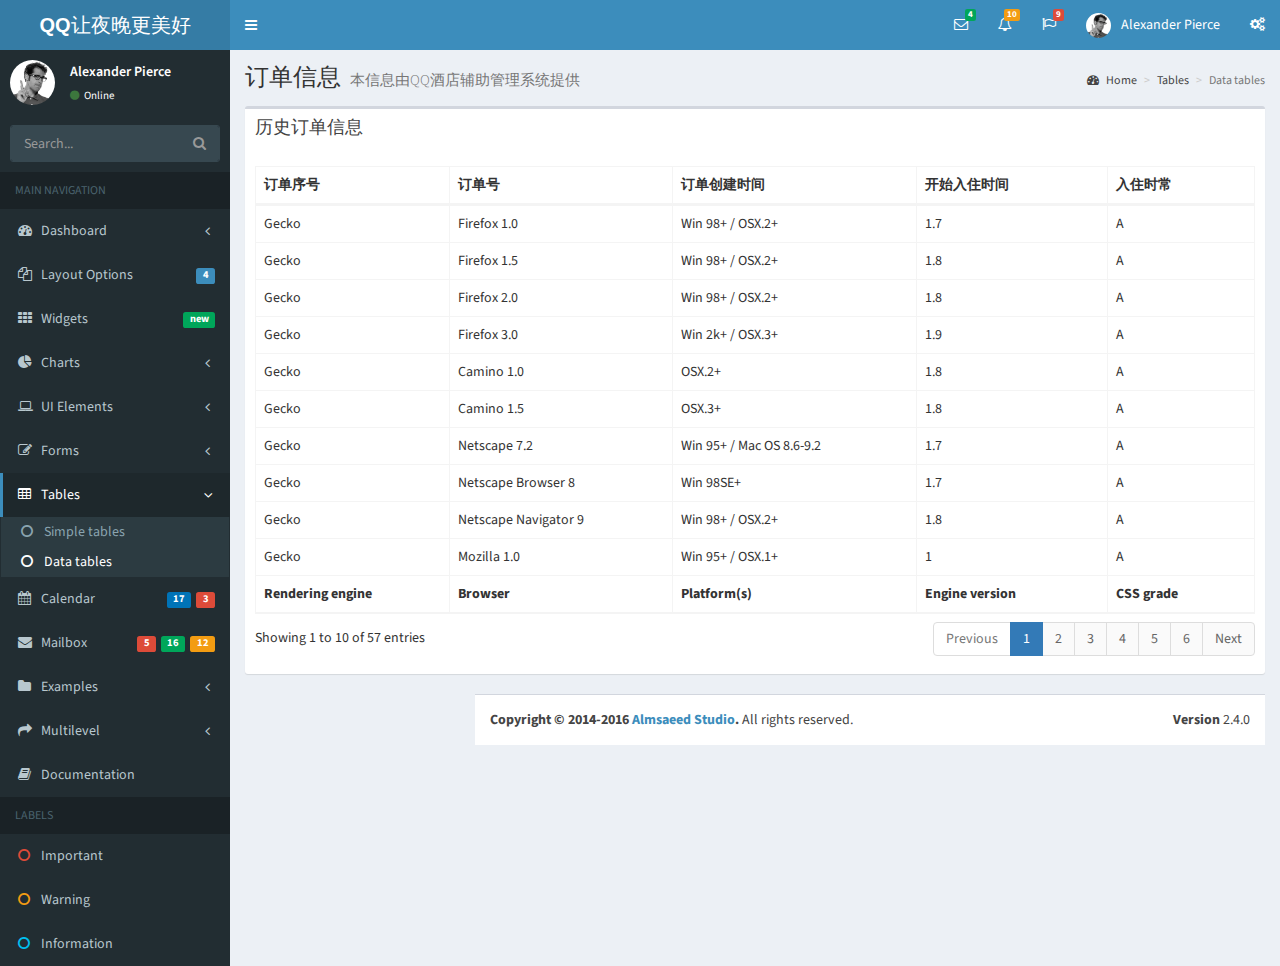
==== commit bb86f885: "页面更新" ====
--- a/hotel_data.html
+++ b/hotel_data.html
@@ -19,6 +19,7 @@
   <!-- AdminLTE Skins. Choose a skin from the css/skins
        folder instead of downloading all of them to reduce the load. -->
   <link rel="stylesheet" href="css/_all-skins.css">
+
 
   <!-- Google Font -->
   <link rel="stylesheet"
@@ -412,7 +413,7 @@
           </a>
           <ul class="treeview-menu">
             <li><a href="pages/tables/simple.html"><i class="fa fa-circle-o"></i> Simple tables</a></li>
-            <li class="active"><a href="hotel_data.html"><i class="fa fa-circle-o"></i> Data tables</a></li>
+            <li class="active"><a href="pages/tables/data.html"><i class="fa fa-circle-o"></i> Data tables</a></li>
           </ul>
         </li>
         <li>
@@ -954,12 +955,12 @@
             <!-- /.box-body -->
           </div>
           <!-- /.box -->
-<!-- 
+<!--
           <div class="box">
             <div class="box-header">
               <h3 class="box-title">Data Table With Full Features</h3>
             </div>
-           
+
             <div class="box-body">
               <table id="example1" class="table table-bordered table-striped">
                 <thead>
@@ -1391,17 +1392,17 @@
                 </tfoot>
               </table>
             </div>
-           
+
           </div>
-          
+
         </div>
-       
+
       </div>
-      
+
     </section>
-    
+
   </div> -->
-  
+
   <footer class="main-footer">
     <div class="pull-right hidden-xs">
       <b>Version</b> 2.4.0
@@ -1620,7 +1621,7 @@
 <!-- AdminLTE App -->
 <script src="js/adminlte.js"></script>
 <!-- AdminLTE for demo purposes -->
-<script src="/js/demo.js"></script>
+<script src="js/demo.js"></script>
 <!-- page script -->
 <script>
   $(function () {
